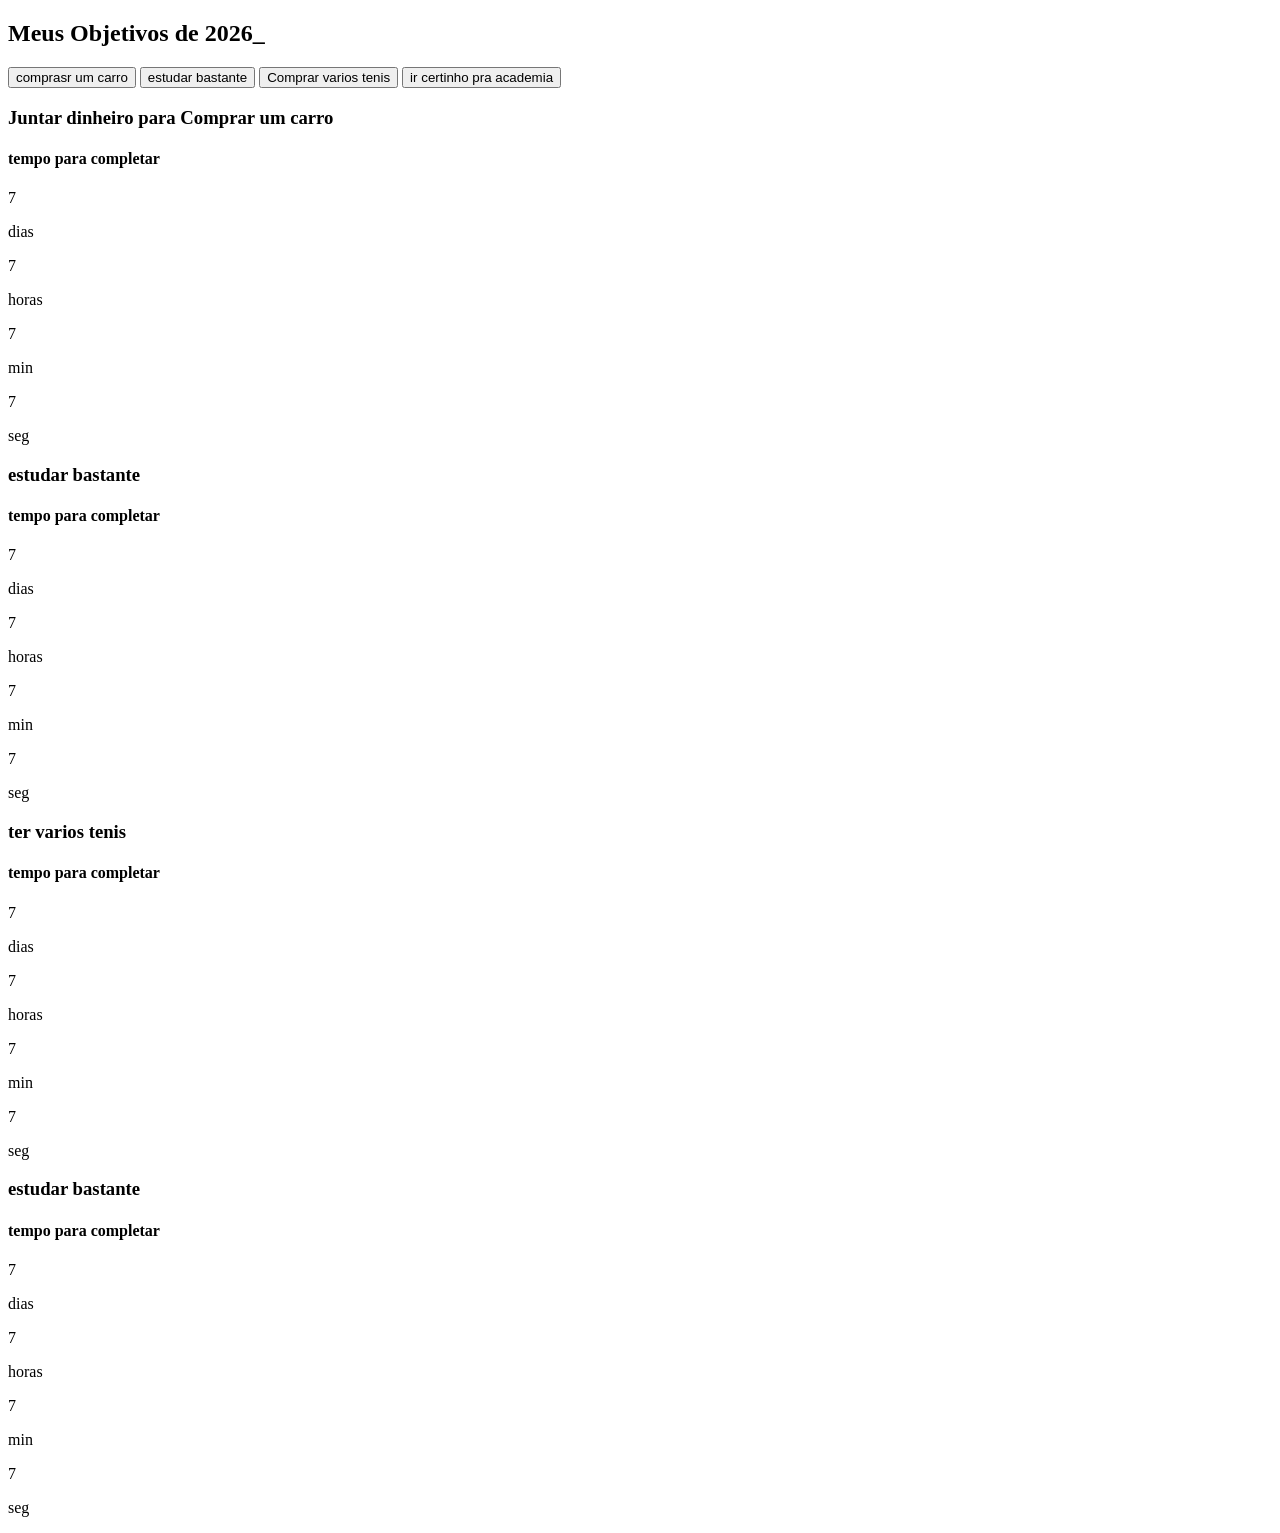
==== index.html @ 69d1cafb "nhe" ====
<!DOCTYPE html>
<html lang="pt-br">
<head>
   <meta charset="UTF-8">
<meta name="viewport" content="width=device-width, initial-scale=1.0">
<title>Meu 2026</title>
 <link rel="stylesheet" href="style.css">
</head>

<body>
<section class="conteudo-principal">
<h2 class="titulo-principal">Meus Objetivos de 2026<span>_</span></h2>
<div class="conteudo">
<div class="botoes">
<button class="botao ativo">comprasr um carro</button>
<button class="botao">estudar bastante </button>
<button class="botao">Comprar varios tenis</button>
<button class="botao">ir certinho pra academia</button>
</div>
<div class="abas-textos">
<div class="aba-conteudo ativo">
<h3 class="aba-conteudo-titulo-principal">Juntar
dinheiro para Comprar um carro</h3>
<h4 class="aba-conteudo-titulo-secundario">tempo para completar</h4>
<div class="contador">
 <div class="contador-digito">
  <p class="contador-digito-numero" id="dias0">7</p>
  <p class="contador-digito-texto">dias</p>
 </div>
  <div class="contador-digito">
  <p class="contador-digito-numero" id="horas0">7</p>
  <p class="contador-digito-texto">horas</p>
 </div>
  <div class="contador-digito">
  <p class="contador-digito-numero" id="min0">7</p>
  <p class="contador-digito-texto">min</p>
 </div>
  <div class="contador-digito">
  <p class="contador-digito-numero" id="seg0">7</p>
  <p class="contador-digito-texto">seg</p>
 </div>
</div>
</div>
<div class="aba-conteudo"
<div class="aba-conteudo ativo">
<h3 class="aba-conteudo-titulo-principal">estudar bastante</h3>
<h4 class="aba-conteudo-titulo-secundario">tempo para completar</h4>
<div class="contador">
 <div class="contador-digito">
  <p class="contador-digito-numero" id="dias1">7</p>
  <p class="contador-digito-texto">dias</p>
 </div>
  <div class="contador-digito">
  <p class="contador-digito-numero" id="horas1">7</p>
  <p class="contador-digito-texto">horas</p>
 </div>
  <div class="contador-digito">
  <p class="contador-digito-numero" id="min1">7</p>
  <p class="contador-digito-texto">min</p>
 </div>
  <div class="contador-digito">
  <p class="contador-digito-numero" id="seg1">7</p>
  <p class="contador-digito-texto">seg</p>
 </div>
</div>
</div>
<div class="aba-conteudo"
<div class="aba-conteudo ativo">
<h3 class="aba-conteudo-titulo-principal">ter varios tenis</h3>
<h4 class="aba-conteudo-titulo-secundario">tempo para completar</h4>
<div class="contador">
 <div class="contador-digito">
  <p class="contador-digito-numero" id="dias2">7</p>
  <p class="contador-digito-texto">dias</p>
 </div>
  <div class="contador-digito">
  <p class="contador-digito-numero" id="horas2">7</p>
  <p class="contador-digito-texto">horas</p>
 </div>
  <div class="contador-digito">
  <p class="contador-digito-numero" id="min2">7</p>
  <p class="contador-digito-texto">min</p>
 </div>
  <div class="contador-digito">
  <p class="contador-digito-numero" id="seg2">7</p>
  <p class="contador-digito-texto">seg</p>
 </div>
</div>
</div>
<div class="aba-conteudo"
<div class="aba-conteudo ativo">
<h3 class="aba-conteudo-titulo-principal">estudar bastante</h3>
<h4 class="aba-conteudo-titulo-secundario">tempo para completar</h4>
<div class="contador">
 <div class="contador-digito">
  <p class="contador-digito-numero" id="dias3">7</p>
  <p class="contador-digito-texto">dias</p>
 </div>
  <div class="contador-digito">
  <p class="contador-digito-numero" id="horas3">7</p>
  <p class="contador-digito-texto">horas</p>
 </div>
  <div class="contador-digito">
  <p class="contador-digito-numero" id="min3">7</p>
  <p class="contador-digito-texto">min</p>
 </div>
  <div class="contador-digito">
  <p class="contador-digito-numero" id="seg3">7</p>
  <p class="contador-digito-texto">seg</p>
 </div>
</div>
</div>

</div>

</section

</body>
</html>
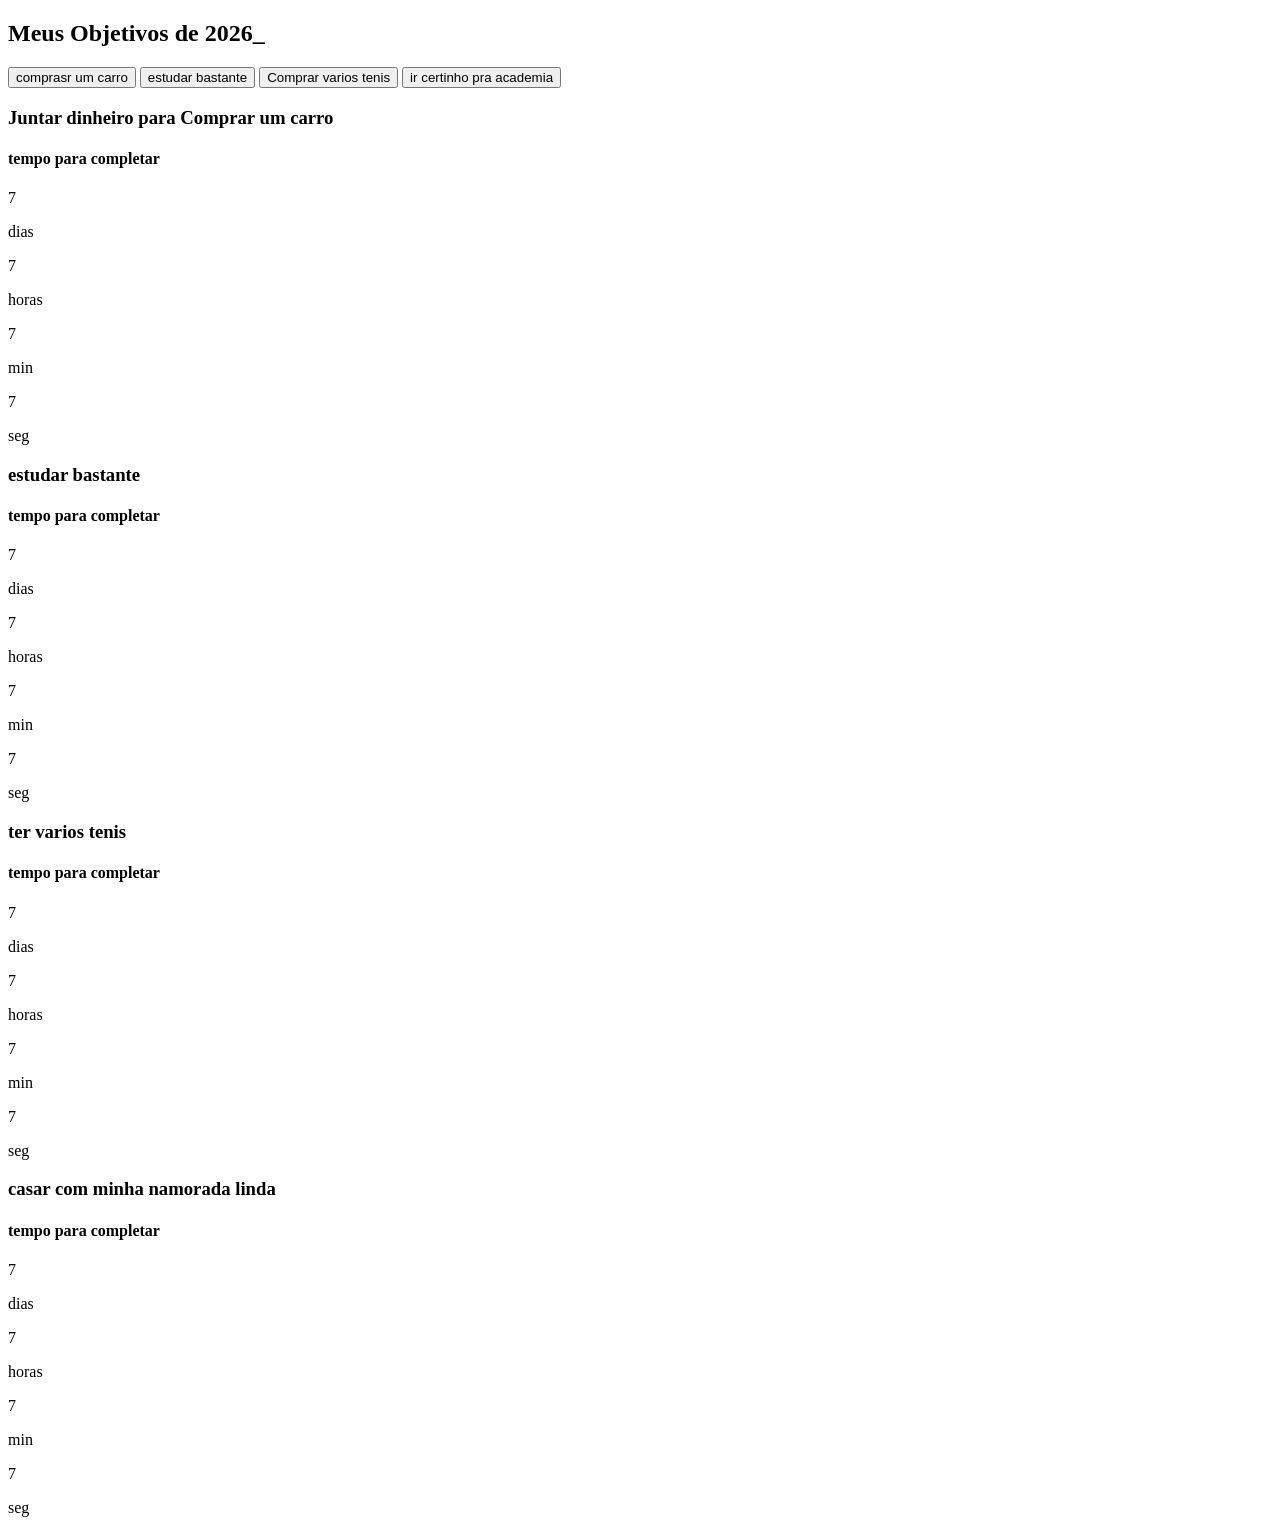
==== commit 7ea77470: "coco" ====
--- a/index.html
+++ b/index.html
@@ -89,7 +89,7 @@
 </div>
 <div class="aba-conteudo"
 <div class="aba-conteudo ativo">
-<h3 class="aba-conteudo-titulo-principal">estudar bastante</h3>
+<h3 class="aba-conteudo-titulo-principal">casar com minha namorada linda</h3>
 <h4 class="aba-conteudo-titulo-secundario">tempo para completar</h4>
 <div class="contador">
  <div class="contador-digito">
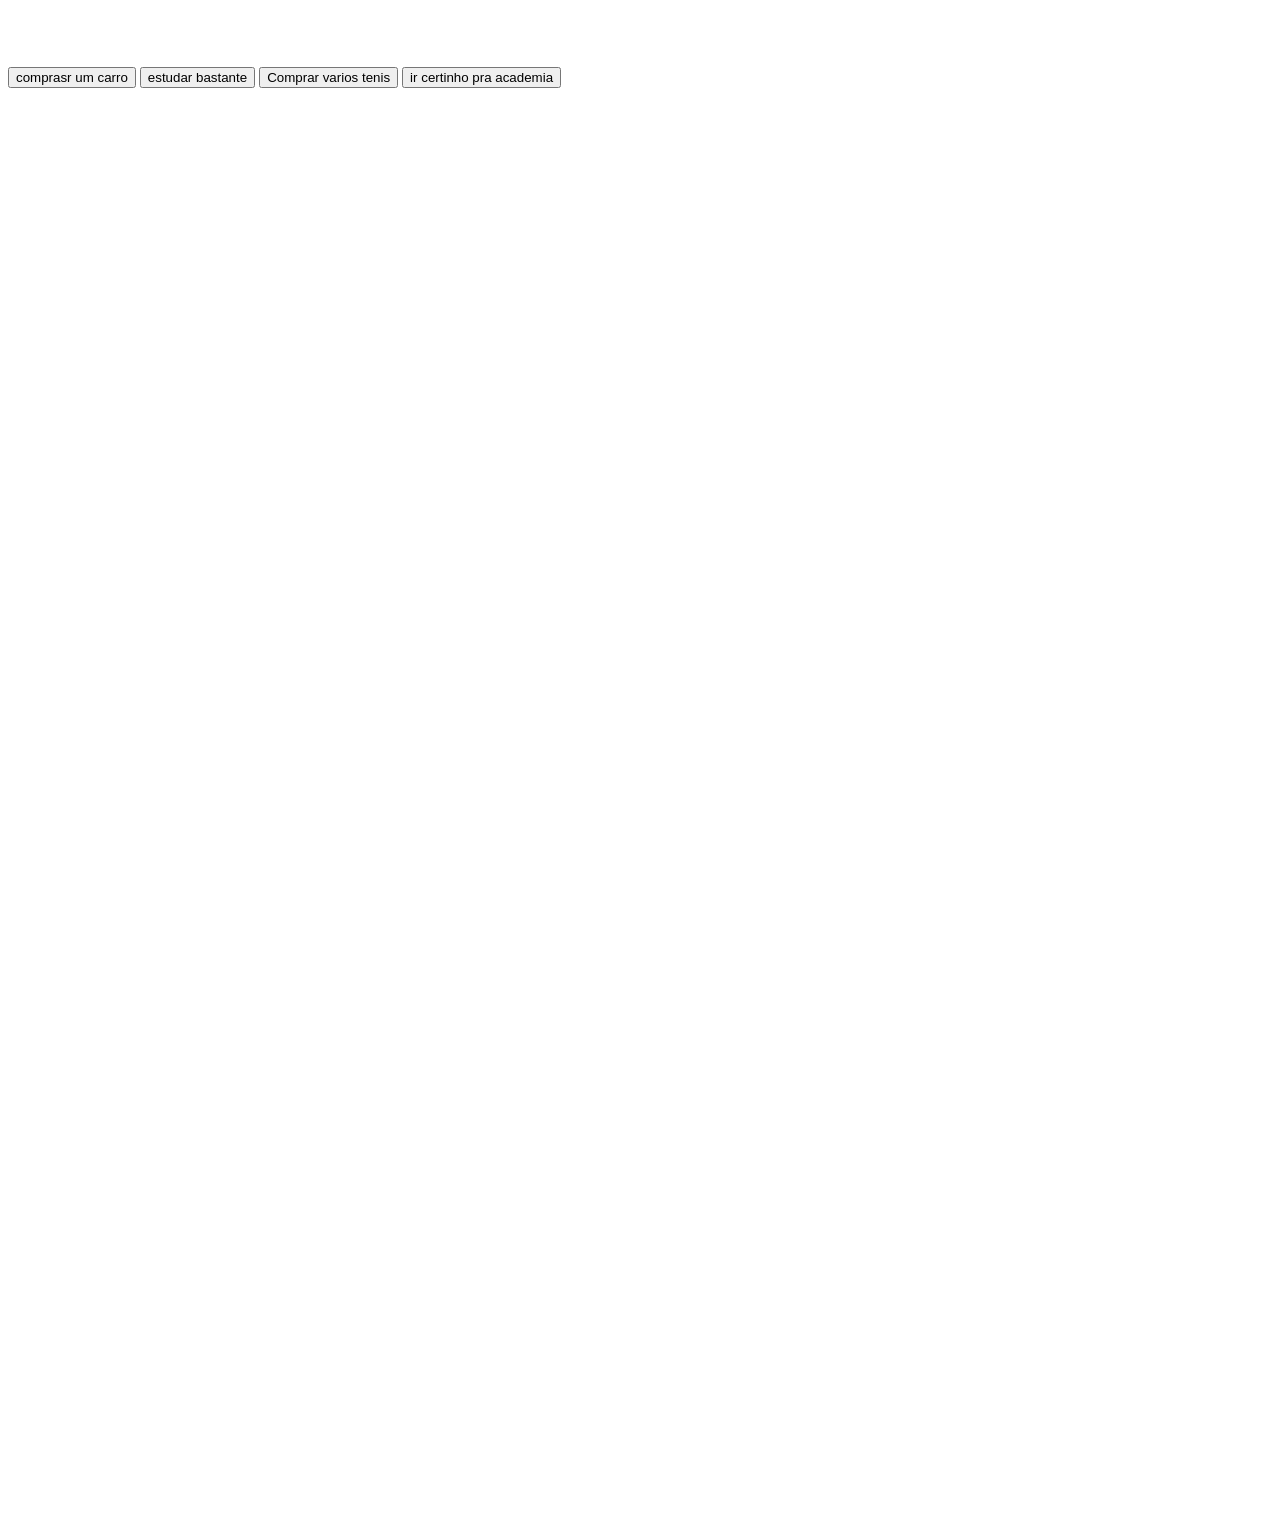
==== commit 387f9147: "mmmm" ====
--- a/index.html
+++ b/index.html
@@ -113,7 +113,7 @@
 
 </div>
 
-</section
+</section>
 
 </body>
 </html>
--- a/style.css
+++ b/style.css
@@ -0,0 +1,26 @@
+@import url('https://fonts.googleapis.com/css2?family=Chakra+Petch:wght@400;700&display=swap&#39');
+
+:root {
+    --cor-de-fundo: #ff22e1;
+    --grifar: #cc00ff;
+    --branco: #ffffff;
+    --botao-ativo: #a614fa ;
+    --botao-inativo: #222222;
+    --texto-fundo: #7214dd ;
+}
+
+    body{
+        background-color: (var(--cor-de-fundo));
+        color: var(--branco);
+        font-family:´Times 'Times New Roman', Times, serif;
+    }
+
+.conteudo-pricipal {
+    display:flex;
+    flex-direction: column;
+    justify-content: center;
+    align-items: center;
+    max-width: 1200px;
+    width: 100%;
+    margin: 0 auto;
+}
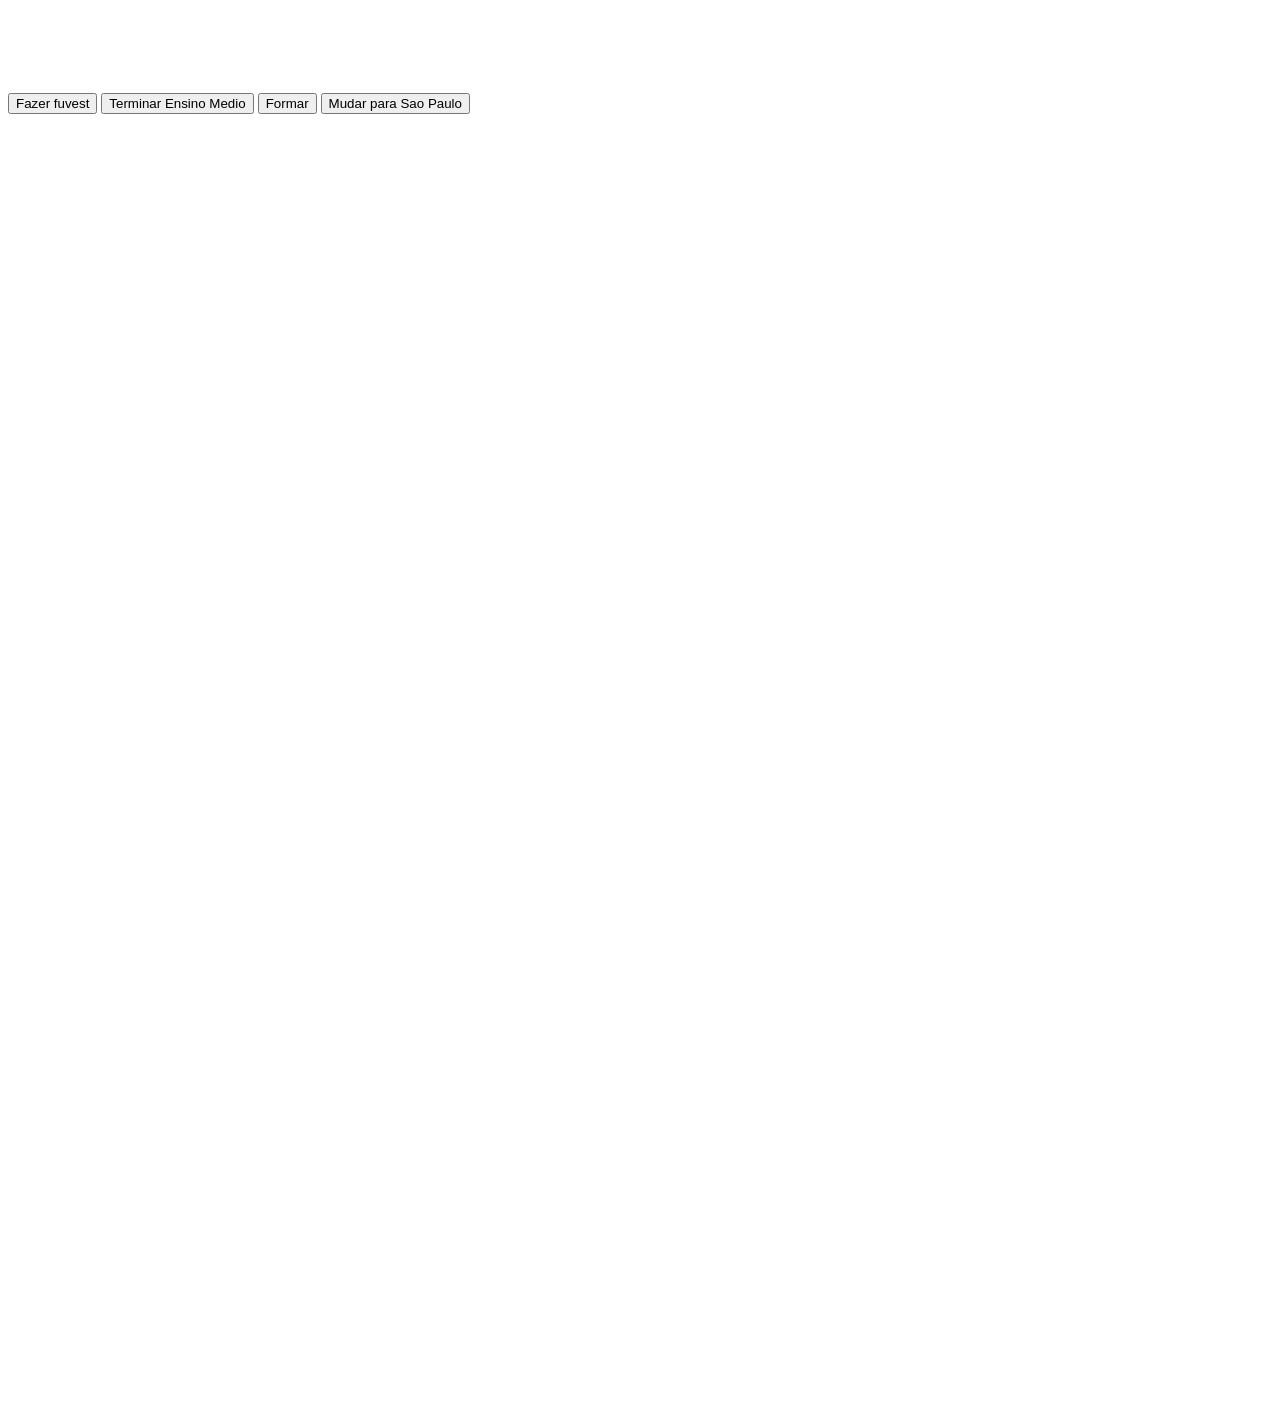
==== commit a7c84ea3: ";;" ====
--- a/index.html
+++ b/index.html
@@ -1,119 +1,115 @@
 <!DOCTYPE html>
-<html lang="pt-br">
-<head>
-   <meta charset="UTF-8">
-<meta name="viewport" content="width=device-width, initial-scale=1.0">
-<title>Meu 2026</title>
- <link rel="stylesheet" href="style.css">
-</head>
+<html lang="pt-br"></html>
+ <head>
+  <meta charset="UTF-8">
+  <meta name= "viweport" content="width=device-witdh, initial-scale=1.0"
+  <title>2026</title>
+  <link rel="stylesheet" href="style.css">
+ </head>
 
-<body>
-<section class="conteudo-principal">
-<h2 class="titulo-principal">Meus Objetivos de 2026<span>_</span></h2>
-<div class="conteudo">
-<div class="botoes">
-<button class="botao ativo">comprasr um carro</button>
-<button class="botao">estudar bastante </button>
-<button class="botao">Comprar varios tenis</button>
-<button class="botao">ir certinho pra academia</button>
-</div>
-<div class="abas-textos">
-<div class="aba-conteudo ativo">
-<h3 class="aba-conteudo-titulo-principal">Juntar
-dinheiro para Comprar um carro</h3>
-<h4 class="aba-conteudo-titulo-secundario">tempo para completar</h4>
-<div class="contador">
- <div class="contador-digito">
-  <p class="contador-digito-numero" id="dias0">7</p>
-  <p class="contador-digito-texto">dias</p>
- </div>
-  <div class="contador-digito">
-  <p class="contador-digito-numero" id="horas0">7</p>
-  <p class="contador-digito-texto">horas</p>
- </div>
-  <div class="contador-digito">
-  <p class="contador-digito-numero" id="min0">7</p>
-  <p class="contador-digito-texto">min</p>
- </div>
-  <div class="contador-digito">
-  <p class="contador-digito-numero" id="seg0">7</p>
-  <p class="contador-digito-texto">seg</p>
- </div>
-</div>
-</div>
-<div class="aba-conteudo"
-<div class="aba-conteudo ativo">
-<h3 class="aba-conteudo-titulo-principal">estudar bastante</h3>
-<h4 class="aba-conteudo-titulo-secundario">tempo para completar</h4>
-<div class="contador">
- <div class="contador-digito">
-  <p class="contador-digito-numero" id="dias1">7</p>
-  <p class="contador-digito-texto">dias</p>
- </div>
-  <div class="contador-digito">
-  <p class="contador-digito-numero" id="horas1">7</p>
-  <p class="contador-digito-texto">horas</p>
- </div>
-  <div class="contador-digito">
-  <p class="contador-digito-numero" id="min1">7</p>
-  <p class="contador-digito-texto">min</p>
- </div>
-  <div class="contador-digito">
-  <p class="contador-digito-numero" id="seg1">7</p>
-  <p class="contador-digito-texto">seg</p>
- </div>
-</div>
-</div>
-<div class="aba-conteudo"
-<div class="aba-conteudo ativo">
-<h3 class="aba-conteudo-titulo-principal">ter varios tenis</h3>
-<h4 class="aba-conteudo-titulo-secundario">tempo para completar</h4>
-<div class="contador">
- <div class="contador-digito">
-  <p class="contador-digito-numero" id="dias2">7</p>
-  <p class="contador-digito-texto">dias</p>
- </div>
-  <div class="contador-digito">
-  <p class="contador-digito-numero" id="horas2">7</p>
-  <p class="contador-digito-texto">horas</p>
- </div>
-  <div class="contador-digito">
-  <p class="contador-digito-numero" id="min2">7</p>
-  <p class="contador-digito-texto">min</p>
- </div>
-  <div class="contador-digito">
-  <p class="contador-digito-numero" id="seg2">7</p>
-  <p class="contador-digito-texto">seg</p>
- </div>
-</div>
-</div>
-<div class="aba-conteudo"
-<div class="aba-conteudo ativo">
-<h3 class="aba-conteudo-titulo-principal">casar com minha namorada linda</h3>
-<h4 class="aba-conteudo-titulo-secundario">tempo para completar</h4>
-<div class="contador">
- <div class="contador-digito">
-  <p class="contador-digito-numero" id="dias3">7</p>
-  <p class="contador-digito-texto">dias</p>
- </div>
-  <div class="contador-digito">
-  <p class="contador-digito-numero" id="horas3">7</p>
-  <p class="contador-digito-texto">horas</p>
- </div>
-  <div class="contador-digito">
-  <p class="contador-digito-numero" id="min3">7</p>
-  <p class="contador-digito-texto">min</p>
- </div>
-  <div class="contador-digito">
-  <p class="contador-digito-numero" id="seg3">7</p>
-  <p class="contador-digito-texto">seg</p>
- </div>
-</div>
-</div>
+ <body>
+  <section class="conteudo principal">
+    <h2 class="titulo-principal">Objetivo do meu ano 2026<span>_</span></h2>
+    <div class="conteudo">
+       <div class="botoes">
+        <button class="botao-ativo">Fazer fuvest</button>
+        <button class="botao">Terminar Ensino Medio</button>
+        <button class="botao">Formar</button>
+        <button class="botao">Mudar para Sao Paulo  </button>
+       </div>
+ <div class="abas-texto">
+   <div class="conteudo-ativo">
+    <div class="aba-conteudo"
+        <h3 class="aba-conteudo-titulo-principal">Fazer fuvest</h3>
+        <h4 class="aba-conteudo-titulo-secundario">Tempo para completar objetivo</h4>
+        <div class="contador">
+         <div class="contador-digito">
+          <p class="contador-digito-numero" id="dias0">7</p>
+          <p class="contador-digito-texto">dias</p>
+          </div>
+      <div class="contador-digito">
+        <p class="contador-digito-numero" id="horas0">7</p>
+        <p class="contador-digito-texto">horas</p>
+        </div>
+        <div class="contador-digito">
+          <p class="contador-digito-numero" id="min0">7</p>
+          <p class="contador-digito-texto">min</p>
+        </div>
+        <div class="contador-digito">
+          <p class="contador-digito-numero" id="seg0">7</p>
+          <p class="contador-digito-texto">seg</p>
+         </div>
+        </div>
+    </div>
+   <div class="aba-conteudo"
+    <h3 class="aba-conteudo-titulo-principal">Terminar Ensino Medio</h3>
+    <h4 class="aba-conteudo-titulo-secundario">Tempo Para Completar objetivo</h4>
+    <div class="contador">
+      <div class="contador-digito">
+        <p class="contador-digito-numero" id="dias1">7</p>
+        <p class="contador-digito-texto">dias</p>
+      </div>
+      <div class="contador-digito">
+        <p class="contador-digito-numero" id="horas1">7</p>
+        <p class="contador-digito-texto">horas</p>
+      </div>
+      <div class="contador-digito">
+        <p class="contador-digito-numero" id="min1">7</p>
+        <p class="contador-digito-texto">min</p>
+      </div>
+      <div class="contador-digito">
+        <p class="contador-digito-numero" id="seg1">7</p>
+       </div>
+    </div>
+   </div>
+   <div class="aba-conteudo">
+    <h3 class="aba-conteudo-titulo-principal">Realizar Formatura</h3>
+    <h4 class="aba-conteudo-titulo-secundario">Tempo para completar objetivo</h4>
+    <div class="contador">
+      <div class="contador-digito">
+        <p class="contador-digito-numero" id="dias2">7</p>
+        <p class="contador-digito-texto">dias</p>
+      </div>
+      <div class="contador-digito">
+        <p class="contador-digito-numero" id="horas2">7</p>
+        <p class="contador-digito-texto">horas</p>
+      </div>
+      <div class="contador-digito">
+        <p class="contador-digito-numero" id="min2">7</p>
+        <p class="contador-digito-texto">min</p>
+      </div>
+      <div class="contador-digito">
+        <p class="contador-digito-numero" id="seg2">7</p>
+       </div>
+    </div>
+   </div>
+    </div>
+    <div class="aba-conteudo">
+    <h3 class="aba-conteudo-titulo-principal">Mudar para Sao Paulo</h3>
+    <h4 class="aba-conteudo-titulo-secundario">Tempo para completar objetivo</h4>
+    <div class="contador">
+      <div class="contador-digito">
+        <p class="contador-digito-numero" id="dias3">7</p>
+        <p class="contador-digito-texto">dias</p>
+      </div>
+      <div class="contador-digito">
+        <p class="contador-digito-numero" id="horas3">7</p>
+        <p class="contador-digito-texto">horas</p>
+      </div>
+      <div class="contador-digito">
+        <p class="contador-digito-numero" id="min3">7</p>
+        <p class="contador-digito-texto">min</p>
+      </div>
+      <div class="contador-digito">
+        <p class="contador-digito-numero" id="seg3">7</p>
+       </div>
+    </div>
+   </div>
 
-</div>
 
-</section>
+   </div> 
 
-</body>
+    </section>
+
+ </body>
 </html>
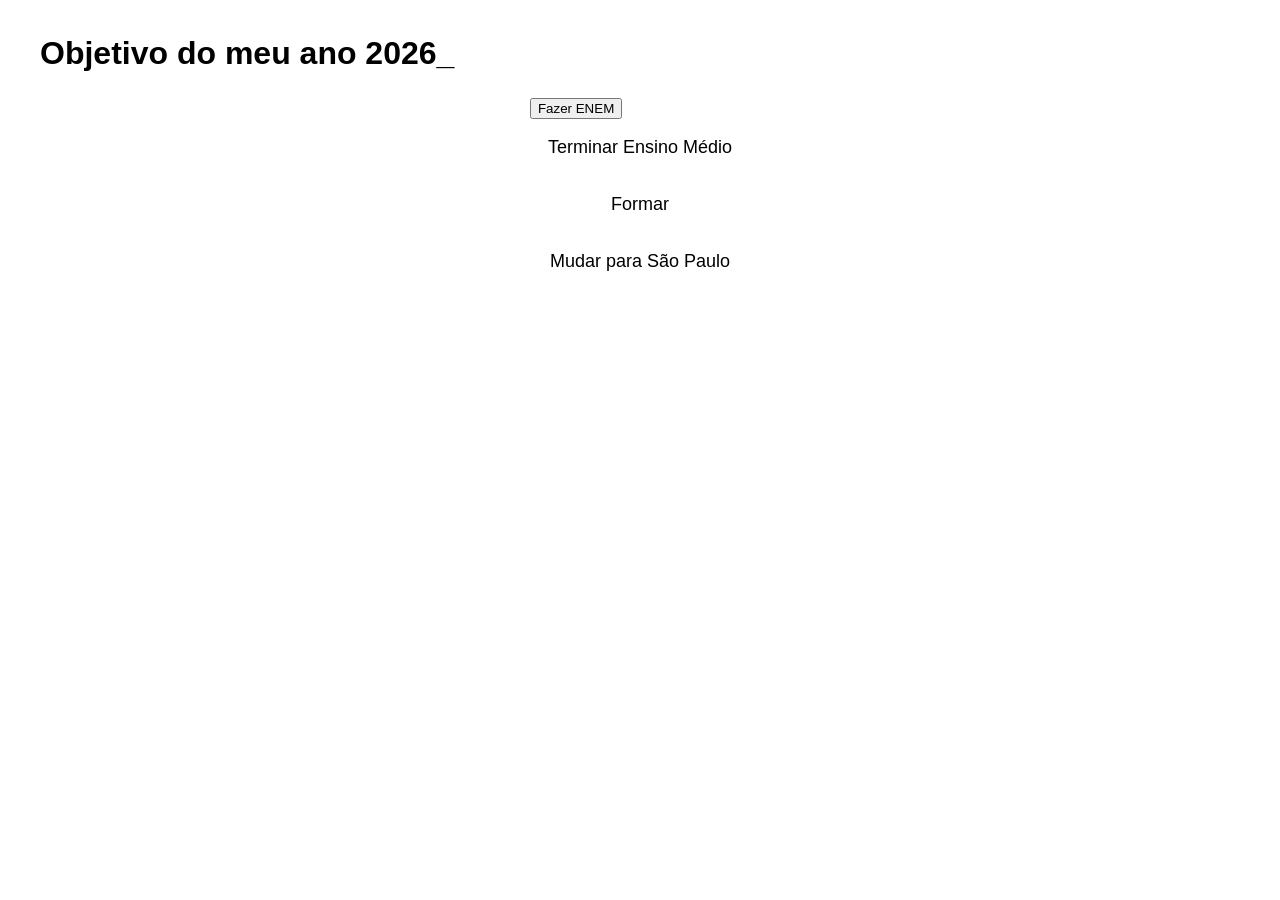
==== commit 5c5b48c9: "nhe" ====
--- a/index.html
+++ b/index.html
@@ -1,115 +1,128 @@
 <!DOCTYPE html>
-<html lang="pt-br"></html>
- <head>
+<html lang="pt-br">
+<head>
   <meta charset="UTF-8">
-  <meta name= "viweport" content="width=device-witdh, initial-scale=1.0"
+  <meta name="viewport" content="width=device-width, initial-scale=1.0">
   <title>2026</title>
   <link rel="stylesheet" href="style.css">
- </head>
+</head>
 
- <body>
-  <section class="conteudo principal">
+<body>
+  <section class="conteudo-principal">
     <h2 class="titulo-principal">Objetivo do meu ano 2026<span>_</span></h2>
-    <div class="conteudo">
-       <div class="botoes">
-        <button class="botao-ativo">Fazer fuvest</button>
-        <button class="botao">Terminar Ensino Medio</button>
-        <button class="botao">Formar</button>
-        <button class="botao">Mudar para Sao Paulo  </button>
-       </div>
- <div class="abas-texto">
-   <div class="conteudo-ativo">
-    <div class="aba-conteudo"
-        <h3 class="aba-conteudo-titulo-principal">Fazer fuvest</h3>
+
+    <div class="botoes">
+      <button class="botao-ativo">Fazer ENEM</button>
+      <button class="botao">Terminar Ensino Médio</button>
+      <button class="botao">Formar</button>
+      <button class="botao">Mudar para São Paulo</button>
+    </div>
+
+    <div class="abas-texto">
+
+      
+      <div class="aba-conteudo conteudo-ativo">
+        <h3 class="aba-conteudo-titulo-principal">Fazer ENEM
+
+        </h3>
         <h4 class="aba-conteudo-titulo-secundario">Tempo para completar objetivo</h4>
+
         <div class="contador">
-         <div class="contador-digito">
-          <p class="contador-digito-numero" id="dias0">7</p>
-          <p class="contador-digito-texto">dias</p>
+          <div class="contador-digito">
+            <p id="dias0">7</p>
+            <p>dias</p>
           </div>
-      <div class="contador-digito">
-        <p class="contador-digito-numero" id="horas0">7</p>
-        <p class="contador-digito-texto">horas</p>
+          <div class="contador-digito">
+            <p id="horas0">7</p>
+            <p>horas</p>
+          </div>
+          <div class="contador-digito">
+            <p id="min0">7</p>
+            <p>min</p>
+          </div>
+          <div class="contador-digito">
+            <p id="seg0">7</p>
+            <p>seg</p>
+          </div>
         </div>
-        <div class="contador-digito">
-          <p class="contador-digito-numero" id="min0">7</p>
-          <p class="contador-digito-texto">min</p>
+      </div>
+
+      
+      <div class="aba-conteudo">
+        <h3 class="aba-conteudo-titulo-principal">Terminar Ensino Médio</h3>
+        <h4 class="aba-conteudo-titulo-secundario">Tempo para completar objetivo</h4>
+
+        <div class="contador">
+          <div class="contador-digito">
+            <p id="dias1">7</p>
+            <p>dias</p>
+          </div>
+          <div class="contador-digito">
+            <p id="horas1">7</p>
+            <p>horas</p>
+          </div>
+          <div class="contador-digito">
+            <p id="min1">7</p>
+            <p>min</p>
+          </div>
+          <div class="contador-digito">
+            <p id="seg1">7</p>
+            <p>seg</p>
+          </div>
         </div>
-        <div class="contador-digito">
-          <p class="contador-digito-numero" id="seg0">7</p>
-          <p class="contador-digito-texto">seg</p>
-         </div>
+      </div>
+
+      
+      <div class="aba-conteudo">
+        <h3 class="aba-conteudo-titulo-principal">Realizar Formatura</h3>
+        <h4 class="aba-conteudo-titulo-secundario">Tempo para completar objetivo</h4>
+
+        <div class="contador">
+          <div class="contador-digito">
+            <p id="dias2">7</p>
+            <p>dias</p>
+          </div>
+          <div class="contador-digito">
+            <p id="horas2">7</p>
+            <p>horas</p>
+          </div>
+          <div class="contador-digito">
+            <p id="min2">7</p>
+            <p>min</p>
+          </div>
+          <div class="contador-digito">
+            <p id="seg2">7</p>
+            <p>seg</p>
+          </div>
         </div>
+      </div>
+
+    
+      <div class="aba-conteudo">
+        <h3 class="aba-conteudo-titulo-principal">Mudar para São Paulo</h3>
+        <h4 class="aba-conteudo-titulo-secundario">Tempo para completar objetivo</h4>
+
+        <div class="contador">
+          <div class="contador-digito">
+            <p id="dias3">7</p>
+            <p>dias</p>
+          </div>
+          <div class="contador-digito">
+            <p id="horas3">7</p>
+            <p>horas</p>
+          </div>
+          <div class="contador-digito">
+            <p id="min3">7</p>
+            <p>min</p>
+          </div>
+          <div class="contador-digito">
+            <p id="seg3">7</p>
+            <p>seg</p>
+          </div>
+        </div>
+      </div>
+
     </div>
-   <div class="aba-conteudo"
-    <h3 class="aba-conteudo-titulo-principal">Terminar Ensino Medio</h3>
-    <h4 class="aba-conteudo-titulo-secundario">Tempo Para Completar objetivo</h4>
-    <div class="contador">
-      <div class="contador-digito">
-        <p class="contador-digito-numero" id="dias1">7</p>
-        <p class="contador-digito-texto">dias</p>
-      </div>
-      <div class="contador-digito">
-        <p class="contador-digito-numero" id="horas1">7</p>
-        <p class="contador-digito-texto">horas</p>
-      </div>
-      <div class="contador-digito">
-        <p class="contador-digito-numero" id="min1">7</p>
-        <p class="contador-digito-texto">min</p>
-      </div>
-      <div class="contador-digito">
-        <p class="contador-digito-numero" id="seg1">7</p>
-       </div>
-    </div>
-   </div>
-   <div class="aba-conteudo">
-    <h3 class="aba-conteudo-titulo-principal">Realizar Formatura</h3>
-    <h4 class="aba-conteudo-titulo-secundario">Tempo para completar objetivo</h4>
-    <div class="contador">
-      <div class="contador-digito">
-        <p class="contador-digito-numero" id="dias2">7</p>
-        <p class="contador-digito-texto">dias</p>
-      </div>
-      <div class="contador-digito">
-        <p class="contador-digito-numero" id="horas2">7</p>
-        <p class="contador-digito-texto">horas</p>
-      </div>
-      <div class="contador-digito">
-        <p class="contador-digito-numero" id="min2">7</p>
-        <p class="contador-digito-texto">min</p>
-      </div>
-      <div class="contador-digito">
-        <p class="contador-digito-numero" id="seg2">7</p>
-       </div>
-    </div>
-   </div>
-    </div>
-    <div class="aba-conteudo">
-    <h3 class="aba-conteudo-titulo-principal">Mudar para Sao Paulo</h3>
-    <h4 class="aba-conteudo-titulo-secundario">Tempo para completar objetivo</h4>
-    <div class="contador">
-      <div class="contador-digito">
-        <p class="contador-digito-numero" id="dias3">7</p>
-        <p class="contador-digito-texto">dias</p>
-      </div>
-      <div class="contador-digito">
-        <p class="contador-digito-numero" id="horas3">7</p>
-        <p class="contador-digito-texto">horas</p>
-      </div>
-      <div class="contador-digito">
-        <p class="contador-digito-numero" id="min3">7</p>
-        <p class="contador-digito-texto">min</p>
-      </div>
-      <div class="contador-digito">
-        <p class="contador-digito-numero" id="seg3">7</p>
-       </div>
-    </div>
-   </div>
-
-
-   </div> 
-
-    </section>
-
- </body>
+  </section>
+</body>
 </html>
--- a/style.css
+++ b/style.css
@@ -1,22 +1,22 @@
-@import url('https://fonts.googleapis.com/css2?family=Chakra+Petch:wght@400;700&display=swap&#39');
+import url('https://fonts.googleapis.com/css2?family=Chakra+Petch:wght@400;700&display=swap&#39');
 
 :root {
-    --cor-de-fundo: #ff22e1;
-    --grifar: #cc00ff;
+    --cor-de-fundo: #ff4a80;
+    --grifar: #bd0f0f;
     --branco: #ffffff;
-    --botao-ativo: #a614fa ;
-    --botao-inativo: #222222;
-    --texto-fundo: #7214dd ;
+    --botao-ativo: #ff5b5b;
+    --botao-inativo: #ff7d55;
+    --texto-fundo: #00b5e2;
 }
 
-    body{
-        background-color: (var(--cor-de-fundo));
-        color: var(--branco);
-        font-family:´Times 'Times New Roman', Times, serif;
-    }
+body {
+    background-color: var(--cor-de-fundo);
+    color: var(--branco);
+    font-family: 'Franklin Gothic Medium', 'Arial Narrow', Arial, sans-serif;
+}
 
-.conteudo-pricipal {
-    display:flex;
+.conteudo-principal {
+    display: flex;
     flex-direction: column;
     justify-content: center;
     align-items: center;
@@ -24,3 +24,92 @@
     width: 100%;
     margin: 0 auto;
 }
+
+.titulo-principal{
+  text-align: left;
+  width: 100%;
+  font-size: 32px;
+}
+
+.botao{
+ font-family: 'Franklin Gothic Medium', 'Arial Narrow', Arial, sans-serif;
+ background-color: var(--botao-inativo);
+ color: var(--branco);
+ display: flex;
+ justify-content: center;
+ padding: 1em;
+ font-size: 18px;
+ align-items: center;
+ width: 100%;
+ border-bottom: 4px solid var(--botao-ativo);
+ border-left: 2px solid var(--botao-ativo);
+ border-right: 2px solid var(--botao-ativo);
+ border-top: none;
+}
+
+.botao:first-child{
+    border-radius: 40px 40px 0 0;
+}
+
+.botoes{
+    display: block;
+}
+
+.botao.ativo{
+    background-color: var(--botao-ativo);
+    border-bottom: 4px solid var(--grifar);
+}
+
+.abas.textos{
+    background-color: var(--texto-fundo);
+    padding: 40px;
+    border-radius: 0 0 40px 40px;
+}
+
+.aba-conteudo-ativo{
+    display: block;
+}
+
+.aba-conteudo{
+    display: none;
+}
+
+.aba-conteudo-titulo-principal{
+    font-size: 28px;
+    text-align: center;
+}
+
+.aba-conteudo-titulo-secundario{
+    text-align: center;
+    color: var(--grifar);
+    text-transform: uppercase;
+}
+
+.contador-digito{
+    padding: 0 16px;
+    text-align: center;
+    min-width: 100px;
+}
+
+.contador-digito-numero{
+    font-size: 80px;
+    margin: 0;
+}
+
+.contador-digito-texto{
+    color: var(--grifar);
+    font-size: 20px;
+    margin: 0;
+}
+
+@media screen and (min-width: 768px) {
+    .botao{
+        display: flex;
+    }
+    .botao:first-child{
+        border-radius: 40px 0 0 0;
+    }
+    .botao:last-child{
+        border-radius: 0 40px 0 0;
+    }
+}
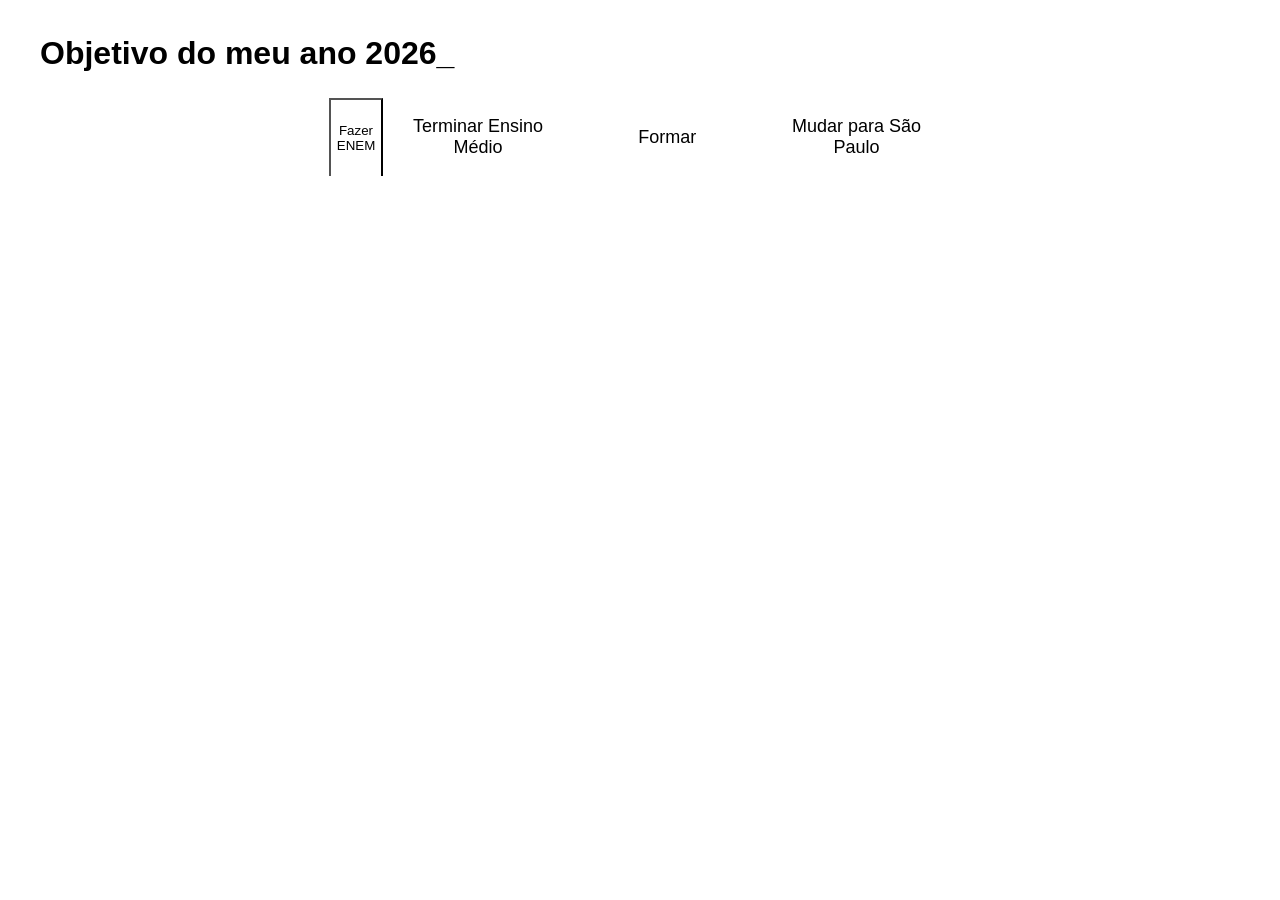
==== commit 9bbb6a7f: "kkk" ====
--- a/index.html
+++ b/index.html
@@ -99,7 +99,7 @@
 
     
       <div class="aba-conteudo">
-        <h3 class="aba-conteudo-titulo-principal">Mudar para São Paulo</h3>
+        <h3 class="aba-conteudo-titulo-principal">Casar com minha namorada</h3>
         <h4 class="aba-conteudo-titulo-secundario">Tempo para completar objetivo</h4>
 
         <div class="contador">
--- a/style.css
+++ b/style.css
@@ -52,15 +52,15 @@
 }
 
 .botoes{
-    display: block;
+    display: flex;
 }
 
-.botao.ativo{
+.botao-ativo{
     background-color: var(--botao-ativo);
     border-bottom: 4px solid var(--grifar);
 }
 
-.abas.textos{
+.abas-textos{
     background-color: var(--texto-fundo);
     padding: 40px;
     border-radius: 0 0 40px 40px;
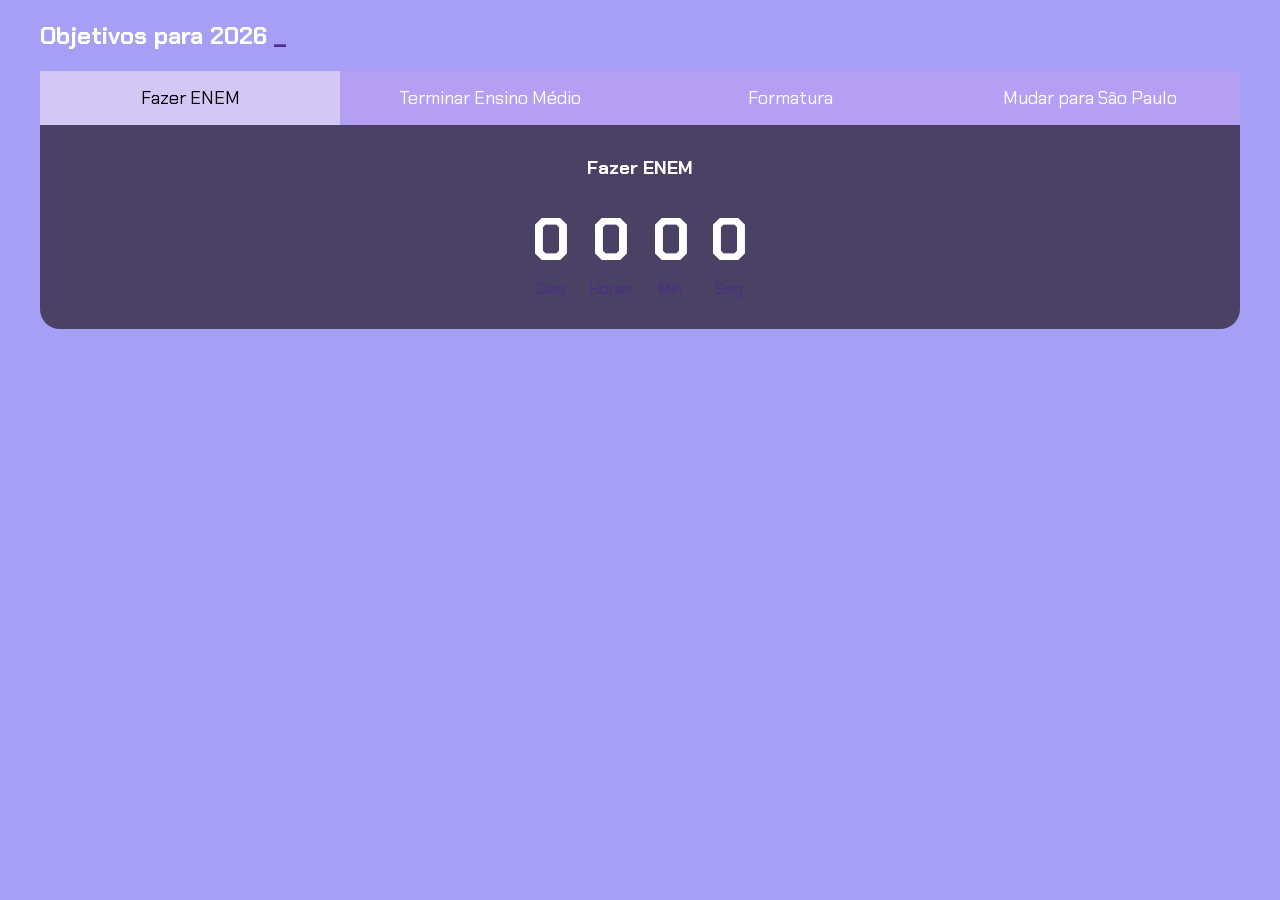
==== commit 6125b48e: "tknbejlhi" ====
--- a/index.html
+++ b/index.html
@@ -1,128 +1,136 @@
 <!DOCTYPE html>
 <html lang="pt-br">
 <head>
-  <meta charset="UTF-8">
-  <meta name="viewport" content="width=device-width, initial-scale=1.0">
-  <title>2026</title>
-  <link rel="stylesheet" href="style.css">
+    <meta charset="UTF-8">
+    <meta name="viewport" content="width=device-width, initial-scale=1.0">
+    <title>Objetivos 2026</title>
+    <link rel="stylesheet" href="style.css">
 </head>
+<body>
 
-<body>
-  <section class="conteudo-principal">
-    <h2 class="titulo-principal">Objetivo do meu ano 2026<span>_</span></h2>
+<section class="conteudo-principal">
+
+    <h2 class="titulo-principal">
+        Objetivos para 2026 <span>_</span>
+    </h2>
 
     <div class="botoes">
-      <button class="botao-ativo">Fazer ENEM</button>
-      <button class="botao">Terminar Ensino Médio</button>
-      <button class="botao">Formar</button>
-      <button class="botao">Mudar para São Paulo</button>
+        <button class="botao botao-ativo">Fazer ENEM</button>
+        <button class="botao">Terminar Ensino Médio</button>
+        <button class="botao">Formatura</button>
+        <button class="botao">Mudar para São Paulo</button>
     </div>
 
     <div class="abas-texto">
 
-      
-      <div class="aba-conteudo conteudo-ativo">
-        <h3 class="aba-conteudo-titulo-principal">Fazer ENEM
+        <div class="aba-conteudo conteudo-ativo">
+            <h3 class="aba-conteudo-titulo-principal">Fazer ENEM</h3>
 
-        </h3>
-        <h4 class="aba-conteudo-titulo-secundario">Tempo para completar objetivo</h4>
+            <div class="contador">
+                <div class="contador-digito">
+                    <p id="dias0" class="contador-digito-numero">0</p>
+                    <p class="contador-digito-texto">Dias</p>
+                </div>
 
-        <div class="contador">
-          <div class="contador-digito">
-            <p id="dias0">7</p>
-            <p>dias</p>
-          </div>
-          <div class="contador-digito">
-            <p id="horas0">7</p>
-            <p>horas</p>
-          </div>
-          <div class="contador-digito">
-            <p id="min0">7</p>
-            <p>min</p>
-          </div>
-          <div class="contador-digito">
-            <p id="seg0">7</p>
-            <p>seg</p>
-          </div>
+                <div class="contador-digito">
+                    <p id="horas0" class="contador-digito-numero">0</p>
+                    <p class="contador-digito-texto">Horas</p>
+                </div>
+
+                <div class="contador-digito">
+                    <p id="min0" class="contador-digito-numero">0</p>
+                    <p class="contador-digito-texto">Min</p>
+                </div>
+
+                <div class="contador-digito">
+                    <p id="seg0" class="contador-digito-numero">0</p>
+                    <p class="contador-digito-texto">Seg</p>
+                </div>
+            </div>
         </div>
-      </div>
 
-      
-      <div class="aba-conteudo">
-        <h3 class="aba-conteudo-titulo-principal">Terminar Ensino Médio</h3>
-        <h4 class="aba-conteudo-titulo-secundario">Tempo para completar objetivo</h4>
+        <div class="aba-conteudo">
+            <h3 class="aba-conteudo-titulo-principal">Terminar Ensino Médio</h3>
 
-        <div class="contador">
-          <div class="contador-digito">
-            <p id="dias1">7</p>
-            <p>dias</p>
-          </div>
-          <div class="contador-digito">
-            <p id="horas1">7</p>
-            <p>horas</p>
-          </div>
-          <div class="contador-digito">
-            <p id="min1">7</p>
-            <p>min</p>
-          </div>
-          <div class="contador-digito">
-            <p id="seg1">7</p>
-            <p>seg</p>
-          </div>
+            <div class="contador">
+                <div class="contador-digito">
+                    <p id="dias1" class="contador-digito-numero">0</p>
+                    <p class="contador-digito-texto">Dias</p>
+                </div>
+
+                <div class="contador-digito">
+                    <p id="horas1" class="contador-digito-numero">0</p>
+                    <p class="contador-digito-texto">Horas</p>
+                </div>
+
+                <div class="contador-digito">
+                    <p id="min1" class="contador-digito-numero">0</p>
+                    <p class="contador-digito-texto">Min</p>
+                </div>
+
+                <div class="contador-digito">
+                    <p id="seg1" class="contador-digito-numero">0</p>
+                    <p class="contador-digito-texto">Seg</p>
+                </div>
+            </div>
         </div>
-      </div>
 
-      
-      <div class="aba-conteudo">
-        <h3 class="aba-conteudo-titulo-principal">Realizar Formatura</h3>
-        <h4 class="aba-conteudo-titulo-secundario">Tempo para completar objetivo</h4>
+        <div class="aba-conteudo">
+            <h3 class="aba-conteudo-titulo-principal">Formatura</h3>
 
-        <div class="contador">
-          <div class="contador-digito">
-            <p id="dias2">7</p>
-            <p>dias</p>
-          </div>
-          <div class="contador-digito">
-            <p id="horas2">7</p>
-            <p>horas</p>
-          </div>
-          <div class="contador-digito">
-            <p id="min2">7</p>
-            <p>min</p>
-          </div>
-          <div class="contador-digito">
-            <p id="seg2">7</p>
-            <p>seg</p>
-          </div>
+            <div class="contador">
+                <div class="contador-digito">
+                    <p id="dias2" class="contador-digito-numero">0</p>
+                    <p class="contador-digito-texto">Dias</p>
+                </div>
+
+                <div class="contador-digito">
+                    <p id="horas2" class="contador-digito-numero">0</p>
+                    <p class="contador-digito-texto">Horas</p>
+                </div>
+
+                <div class="contador-digito">
+                    <p id="min2" class="contador-digito-numero">0</p>
+                    <p class="contador-digito-texto">Min</p>
+                </div>
+
+                <div class="contador-digito">
+                    <p id="seg2" class="contador-digito-numero">0</p>
+                    <p class="contador-digito-texto">Seg</p>
+                </div>
+            </div>
         </div>
-      </div>
 
-    
-      <div class="aba-conteudo">
-        <h3 class="aba-conteudo-titulo-principal">Casar com minha namorada</h3>
-        <h4 class="aba-conteudo-titulo-secundario">Tempo para completar objetivo</h4>
+        <div class="aba-conteudo">
+            <h3 class="aba-conteudo-titulo-principal">Mudar para São Paulo</h3>
 
-        <div class="contador">
-          <div class="contador-digito">
-            <p id="dias3">7</p>
-            <p>dias</p>
-          </div>
-          <div class="contador-digito">
-            <p id="horas3">7</p>
-            <p>horas</p>
-          </div>
-          <div class="contador-digito">
-            <p id="min3">7</p>
-            <p>min</p>
-          </div>
-          <div class="contador-digito">
-            <p id="seg3">7</p>
-            <p>seg</p>
-          </div>
+            <div class="contador">
+                <div class="contador-digito">
+                    <p id="dias3" class="contador-digito-numero">0</p>
+                    <p class="contador-digito-texto">Dias</p>
+                </div>
+
+                <div class="contador-digito">
+                    <p id="horas3" class="contador-digito-numero">0</p>
+                    <p class="contador-digito-texto">Horas</p>
+                </div>
+
+                <div class="contador-digito">
+                    <p id="min3" class="contador-digito-numero">0</p>
+                    <p class="contador-digito-texto">Min</p>
+                </div>
+
+                <div class="contador-digito">
+                    <p id="seg3" class="contador-digito-numero">0</p>
+                    <p class="contador-digito-texto">Seg</p>
+                </div>
+            </div>
         </div>
-      </div>
 
     </div>
-  </section>
+
+</section>
+
+<script src="script.js"></script>
 </body>
 </html>
--- a/style.css
+++ b/style.css
@@ -1,115 +1,102 @@
-import url('https://fonts.googleapis.com/css2?family=Chakra+Petch:wght@400;700&display=swap&#39');
+@import url('https://fonts.googleapis.com/css2?family=Chakra+Petch:wght@400;700&display=swap');
 
-:root {
-    --cor-de-fundo: #ff4a80;
-    --grifar: #bd0f0f;
-    --branco: #ffffff;
-    --botao-ativo: #ff5b5b;
-    --botao-inativo: #ff7d55;
-    --texto-fundo: #00b5e2;
+:root{
+    --cor-de-fundo:#A5A0F5;
+    --grifar:#4F2B89;
+    --branco:#fff;
+    --botao-ativo:#D3C8F5;
+    --botao-inativo:#B59FF5;
+    --texto-fundo:#4A4164;
 }
 
-body {
-    background-color: var(--cor-de-fundo);
-    color: var(--branco);
-    font-family: 'Franklin Gothic Medium', 'Arial Narrow', Arial, sans-serif;
+*{
+    margin:0;
+    padding:0;
+    box-sizing:border-box;
 }
 
-.conteudo-principal {
-    display: flex;
-    flex-direction: column;
-    justify-content: center;
-    align-items: center;
-    max-width: 1200px;
-    width: 100%;
-    margin: 0 auto;
+body{
+    background:var(--cor-de-fundo);
+    color:var(--branco);
+    font-family:'Chakra Petch',sans-serif;
+    padding:20px;
+}
+
+.conteudo-principal{
+    max-width:1200px;
+    margin:auto;
 }
 
 .titulo-principal{
-  text-align: left;
-  width: 100%;
-  font-size: 32px;
+    margin-bottom:20px;
+}
+
+.titulo-principal span{
+    color:var(--grifar);
+}
+
+.botoes{
+    display:flex;
+    flex-wrap:wrap;
 }
 
 .botao{
- font-family: 'Franklin Gothic Medium', 'Arial Narrow', Arial, sans-serif;
- background-color: var(--botao-inativo);
- color: var(--branco);
- display: flex;
- justify-content: center;
- padding: 1em;
- font-size: 18px;
- align-items: center;
- width: 100%;
- border-bottom: 4px solid var(--botao-ativo);
- border-left: 2px solid var(--botao-ativo);
- border-right: 2px solid var(--botao-ativo);
- border-top: none;
-}
-
-.botao:first-child{
-    border-radius: 40px 40px 0 0;
-}
-
-.botoes{
-    display: flex;
+    width:100%;
+    padding:15px;
+    border:none;
+    cursor:pointer;
+    background:var(--botao-inativo);
+    color:white;
+    font-family:'Chakra Petch',sans-serif;
+    font-size:18px;
 }
 
 .botao-ativo{
-    background-color: var(--botao-ativo);
-    border-bottom: 4px solid var(--grifar);
+    background:var(--botao-ativo);
+    color:black;
 }
 
-.abas-textos{
-    background-color: var(--texto-fundo);
-    padding: 40px;
-    border-radius: 0 0 40px 40px;
-}
-
-.aba-conteudo-ativo{
-    display: block;
+.abas-texto{
+    background:var(--texto-fundo);
+    padding:30px;
+    border-radius:0 0 20px 20px;
 }
 
 .aba-conteudo{
-    display: none;
+    display:none;
+}
+
+.conteudo-ativo{
+    display:block;
 }
 
 .aba-conteudo-titulo-principal{
-    font-size: 28px;
-    text-align: center;
+    text-align:center;
+    margin-bottom:20px;
 }
 
-.aba-conteudo-titulo-secundario{
-    text-align: center;
-    color: var(--grifar);
-    text-transform: uppercase;
+.contador{
+    display:flex;
+    justify-content:center;
+    gap:20px;
+    flex-wrap:wrap;
 }
 
 .contador-digito{
-    padding: 0 16px;
-    text-align: center;
-    min-width: 100px;
+    text-align:center;
 }
 
 .contador-digito-numero{
-    font-size: 80px;
-    margin: 0;
+    font-size:60px;
+    font-weight:bold;
 }
 
 .contador-digito-texto{
-    color: var(--grifar);
-    font-size: 20px;
-    margin: 0;
+    color:var(--grifar);
 }
 
-@media screen and (min-width: 768px) {
+@media (min-width:768px){
     .botao{
-        display: flex;
-    }
-    .botao:first-child{
-        border-radius: 40px 0 0 0;
-    }
-    .botao:last-child{
-        border-radius: 0 40px 0 0;
+        width:25%;
     }
 }
